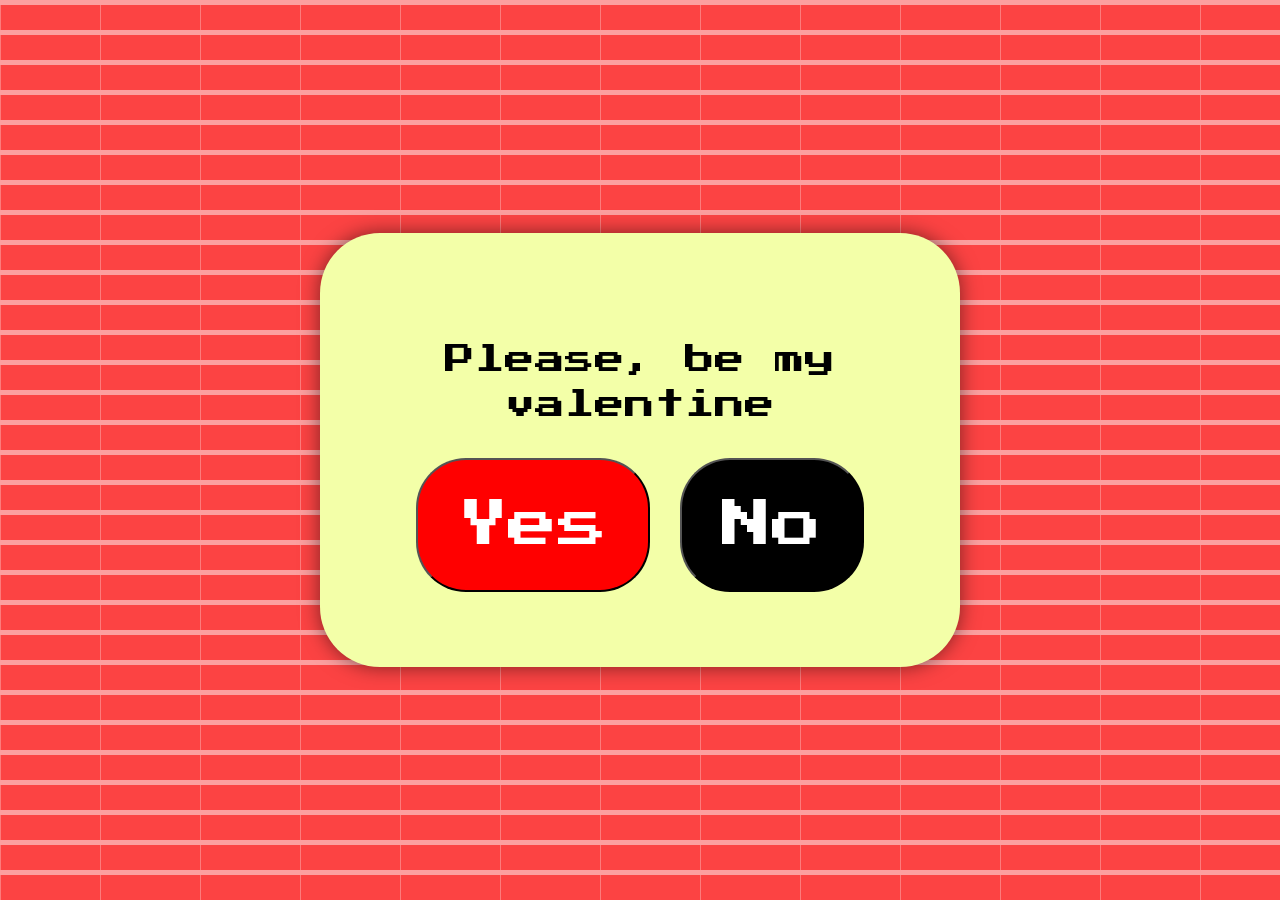
==== index.html @ 2f9f329c "index added Rename main document" ====
<!DOCTYPE html>
<html lang="en">
<head>
    <link rel="stylesheet" href="https://fonts.googleapis.com/css2?family=Press+Start+2P&display=swap">
    <script src="codevalentine.js"></script>
    <meta charset="UTF-8">
    <meta name="viewport" content="width=device-width, initial-scale=1.0">
    <title>With lob 4 u</title>
    <style>
        body {
            font-family: 'Press Start 2P', sans-serif;
            margin: 0;
            padding: 0;
            background-color: rgba(252, 21, 21, 0.799);
            overflow: hidden; /* Para que no haya scrollbars */
            position: relative;
        }
        .pattern {
            position: fixed;
            width: 100%;
            height: 100%;
            background-image:
                linear-gradient(to right, rgba(255, 255, 255, 0.3) 1px, transparent 1px),
                linear-gradient(to bottom, rgba(255, 255, 255, 0.3) 1px, transparent 1px),
                url('https://static.vecteezy.com/system/resources/previews/015/309/631/non_2x/heart-icon-on-transparent-background-free-png.png');
            background-size: 100px, 1000px, 100px, 0px;
            background-blend-mode: normal, normal, overlay;
        }
        .lines {
            position: fixed;
            width: 100%;
            height: 100%;
            background-image:                
                linear-gradient(to bottom, rgb(252, 159, 159) 5px, transparent 0px);
            background-size: 30px 30px;
        }
        .questions {
            position: fixed;
            top: 50%;
            left: 50%;
            transform: translate(-50%, -50%);
            z-index: 999;
            background-color: rgb(243, 255, 168);
            padding: 20px;
            border-radius: 60px;
            box-shadow: 0px 0px 20px rgba(0, 0, 0, 0.5);
            font-size: 30px;
            line-height: 1.5;
            padding: 75px;
            text-align: center;           
        }
        .yes{
            font-family: 'Press Start 2P', sans-serif;
            background-color: red;
            color: white;
            font-size: 50px;
            size: 200px 200px;
            z-index: 1001;
        }
        .no{
            font-family: 'Press Start 2P', sans-serif;
            background-color: black;
            color: white;
            font-size: 50px;
            size: 200px 200px;
            z-index: 1000;
        }
        .cow{
            font-size: 50px;
            z-index: 900;            
            position: relative;         
            height: 100vh;               
        }        

        .hearts{
            z-index: 1003;
            position: relative;
            width: 100vh;
            height: 100vh;
        }

        .heart{
            z-index: 1003;
            position: absolute;            
        }

        #cowImage{
            z-index: 1003;            
            position: absolute;
            max-width: 150px;
            top: 50%;
            left: 50%;          
            transform: translate(-50%, -50%);  
        }
        button{
            border-radius: 50px;
            padding: 40px;
        }
    </style>
</head>
<body>    
    
    <div class="pattern"></div>
    <div class="lines"></div>
    <div class="gudix"></div>      
    <div class="questions"> <p id="textValentine">Please, be my valentine</p>
        <button class="yes" onclick="yesOption()">Yes</button>
        <button class="no" onclick="noOption()">No</button>
    </div>
        
      
    <div class="cow">
        <img onclick="cowTouch()" id="cowImage" src="assets/cow-left.png">
        <div class="hearts">
            <audio id="popLoveSoundTag" ></audio>
            <audio id="popSoundTag" src="ruta/al/archivo-de-audio.mp3"></audio>
             
        </div>
        
    </div>    
    

    <div>
        <script> 
            //alert("Hola, no seas tan traviesa mientras tomas este viaje :)")           
            //alert("Haz caso omiso al aviso anterior, bromea, juega, picale, muevele, divertete, sé feliz y lo más importante sé quien eres <3")
        </script>
    </div>        
</body>
</html>
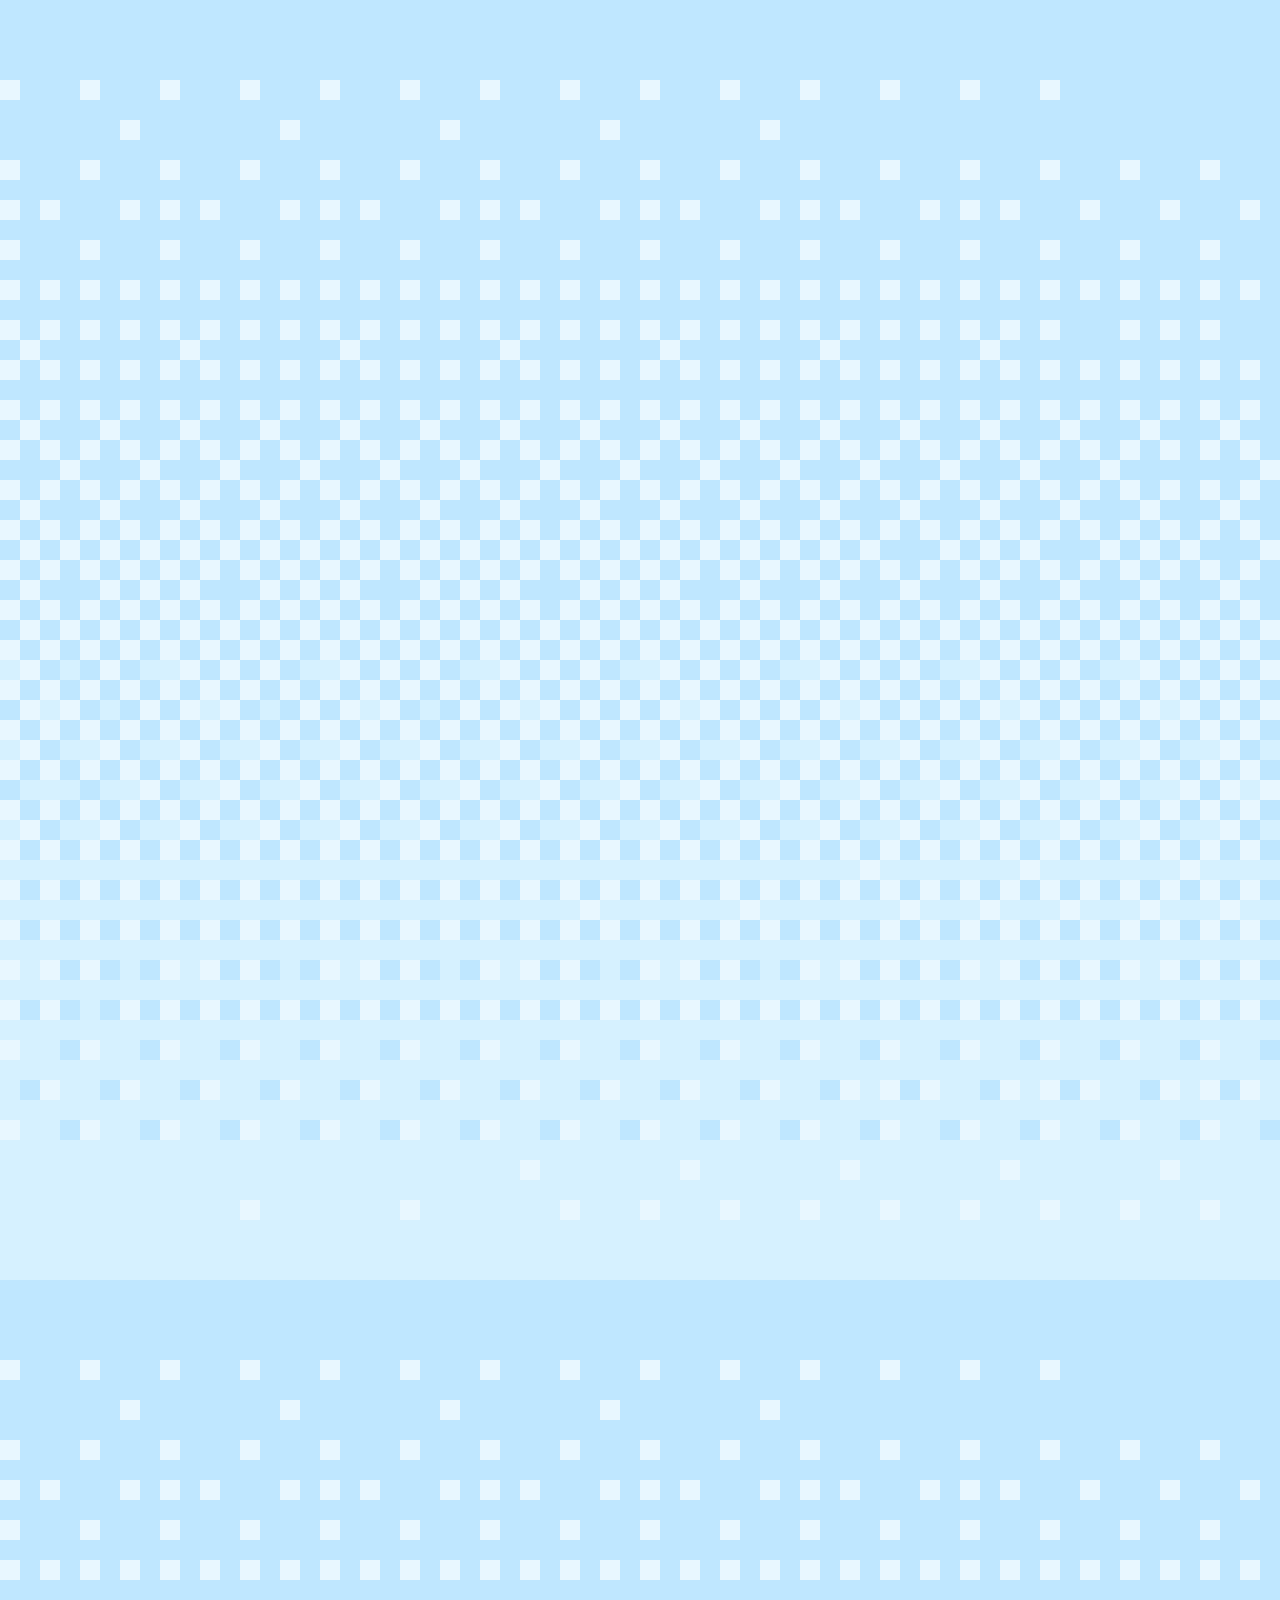
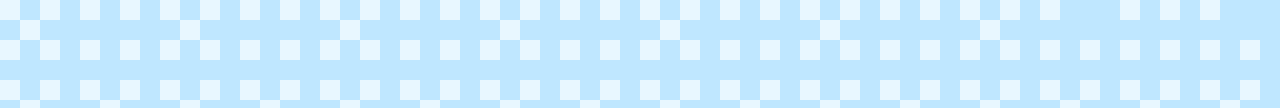
==== commit a47e2aa8: "Update and rename Letter_with_love.html to index.html" ====
--- a/index.html
+++ b/index.html
@@ -1,130 +1,16 @@
-<!DOCTYPE html>
-<html lang="en">
-<head>
-    <link rel="stylesheet" href="https://fonts.googleapis.com/css2?family=Press+Start+2P&display=swap">
-    <script src="codevalentine.js"></script>
-    <meta charset="UTF-8">
-    <meta name="viewport" content="width=device-width, initial-scale=1.0">
-    <title>With lob 4 u</title>
-    <style>
-        body {
-            font-family: 'Press Start 2P', sans-serif;
-            margin: 0;
-            padding: 0;
-            background-color: rgba(252, 21, 21, 0.799);
-            overflow: hidden; /* Para que no haya scrollbars */
-            position: relative;
-        }
-        .pattern {
-            position: fixed;
-            width: 100%;
-            height: 100%;
-            background-image:
-                linear-gradient(to right, rgba(255, 255, 255, 0.3) 1px, transparent 1px),
-                linear-gradient(to bottom, rgba(255, 255, 255, 0.3) 1px, transparent 1px),
-                url('https://static.vecteezy.com/system/resources/previews/015/309/631/non_2x/heart-icon-on-transparent-background-free-png.png');
-            background-size: 100px, 1000px, 100px, 0px;
-            background-blend-mode: normal, normal, overlay;
-        }
-        .lines {
-            position: fixed;
-            width: 100%;
-            height: 100%;
-            background-image:                
-                linear-gradient(to bottom, rgb(252, 159, 159) 5px, transparent 0px);
-            background-size: 30px 30px;
-        }
-        .questions {
-            position: fixed;
-            top: 50%;
-            left: 50%;
-            transform: translate(-50%, -50%);
-            z-index: 999;
-            background-color: rgb(243, 255, 168);
-            padding: 20px;
-            border-radius: 60px;
-            box-shadow: 0px 0px 20px rgba(0, 0, 0, 0.5);
-            font-size: 30px;
-            line-height: 1.5;
-            padding: 75px;
-            text-align: center;           
-        }
-        .yes{
-            font-family: 'Press Start 2P', sans-serif;
-            background-color: red;
-            color: white;
-            font-size: 50px;
-            size: 200px 200px;
-            z-index: 1001;
-        }
-        .no{
-            font-family: 'Press Start 2P', sans-serif;
-            background-color: black;
-            color: white;
-            font-size: 50px;
-            size: 200px 200px;
-            z-index: 1000;
-        }
-        .cow{
-            font-size: 50px;
-            z-index: 900;            
-            position: relative;         
-            height: 100vh;               
-        }        
-
-        .hearts{
-            z-index: 1003;
-            position: relative;
-            width: 100vh;
-            height: 100vh;
-        }
-
-        .heart{
-            z-index: 1003;
-            position: absolute;            
-        }
-
-        #cowImage{
-            z-index: 1003;            
-            position: absolute;
-            max-width: 150px;
-            top: 50%;
-            left: 50%;          
-            transform: translate(-50%, -50%);  
-        }
-        button{
-            border-radius: 50px;
-            padding: 40px;
-        }
-    </style>
-</head>
-<body>    
-    
-    <div class="pattern"></div>
-    <div class="lines"></div>
-    <div class="gudix"></div>      
-    <div class="questions"> <p id="textValentine">Please, be my valentine</p>
-        <button class="yes" onclick="yesOption()">Yes</button>
-        <button class="no" onclick="noOption()">No</button>
-    </div>
-        
-      
-    <div class="cow">
-        <img onclick="cowTouch()" id="cowImage" src="assets/cow-left.png">
-        <div class="hearts">
-            <audio id="popLoveSoundTag" ></audio>
-            <audio id="popSoundTag" src="ruta/al/archivo-de-audio.mp3"></audio>
-             
-        </div>
-        
-    </div>    
-    
-
-    <div>
-        <script> 
-            //alert("Hola, no seas tan traviesa mientras tomas este viaje :)")           
-            //alert("Haz caso omiso al aviso anterior, bromea, juega, picale, muevele, divertete, sé feliz y lo más importante sé quien eres <3")
-        </script>
-    </div>        
-</body>
-</html>+<!DOCTYPE html>
+<head>
+    <meta charset="UTF-8">
+    <link rel="stylesheet" href="https://fonts.googleapis.com/css2?family=Press+Start+2P&display=swap">
+    <link rel="stylesheet" href="letter_styles.css">        
+</head>
+<body background="assets/Background.png">    
+    <div id="letterStack"></div>   
+    <div id="clouds"></div>            
+    <div id="wind"></div>
+    <img src="assets/monoManon1.png" id="monoManon"></div>
+    <div id="letter"></div>
+    
+    
+    <script src="letter_interactions.js"></script>
+</body>
--- a/letter_styles.css
+++ b/letter_styles.css
@@ -0,0 +1,142 @@
+body{
+    overflow: hidden;
+}
+
+span{
+    font-family: 'Press Start 2P', sans-serif;
+    position: absolute;
+    font-size: 50px;
+    display: block !important;
+}
+
+#letterStack{
+    position: absolute;
+}
+
+.invitationHoja{
+    align-items: center;
+    justify-content: center;
+    padding-inline:25%;
+    padding-top: 15%;
+    line-height: 1.2;
+    position: absolute;
+}
+
+#letter{
+    width: 100%;
+    height: 100%;
+    left: 50%;
+    top: -1800px; /*Esto se coloca en 1500, es el ideal*/
+    position: absolute;
+    background-image: url(assets/Letter.png);
+    background-size: contain;
+    background-repeat: no-repeat;
+    background-position: center;
+    justify-content: center;
+    align-items: center;
+    transform: translateX(-50%) scale(0.4); 
+}
+
+#letter-heart{
+    transform-origin: center;
+    left: 50%;
+    top: 50%;
+    position: absolute;
+    transform: translate(-50%, -50%) scale(0.4);
+}
+
+#hoja{    
+    position: absolute;
+    background-image: url('assets/HojaB.png');
+    background-size: contain;
+    background-repeat: no-repeat;
+    background-position: center;
+    transform: translate(-50%, -50%) scale(0.5);
+}
+
+#wind{
+    height: 100%;
+    width: 100%;
+    position: absolute;
+    
+}
+
+#monoManon{
+    opacity: 0;
+    position: absolute;
+}
+
+.monoManon{
+    opacity: 1;
+    animation: monoManonFirstEntry 4s linear forwards;
+    transform-origin: center center;
+    position: absolute;    
+}
+
+.winds{
+    position: absolute;
+    animation: windParticle 4s ease-out forwards;
+}
+
+.letterHoja{
+    position:absolute;
+    z-index: 100;
+    transition: transform 4s ease-in-out
+}
+
+.dialog{
+    position: absolute;
+    color: #5dbd28;
+    -webkit-text-stroke: 3px black;
+    z-index: 102;
+    line-height: 1.2;    
+}
+
+@keyframes swing {
+    0% { transform: translateX(-50%) scale(0.4) rotate(-20deg); }   /* Girar a la izquierda */
+    25% { transform: translateX(-50%) scale(0.4) rotate(20deg); }    /* Girar a la derecha */
+    50% { transform: translateX(-50%) scale(0.4) rotate(-20deg);}   /* Girar a la izquierda */
+    75% { transform: translateX(-50%) scale(0.4) rotate(20deg);}    /* Girar a la derecha */
+    100% { transform: translateX(-50%) scale(0.4) rotate(-20deg);}   /* Regresa al centro */
+}
+
+@keyframes shake {
+    0% { transform: scale(1) rotate(-5deg); }   /* Girar a la izquierda */
+    25% { transform: scale(1.5) rotate(5deg); }    /* Girar a la derecha */
+    50% { transform: scale(2) rotate(-5deg); }   /* Girar a la izquierda */
+    75% { transform: scale(2.5) rotate(5deg); }    /* Girar a la derecha */
+    100% { transform: scale(3) rotate(0deg);
+    opacity: 0; }   /* Regresa al centro */
+}
+
+@keyframes windParticle {
+    0% { transform: scale(0.4) translateX(10%) translateY(3%) }    
+    20% { transform: scale(0.4) translateX(30%) translateY(-3%) }    
+    40% { transform: scale(0.4) translateX(50%) translateY(3%) }    
+    60% { transform: scale(0.4) translateX(70%) translateY(-3%) }    
+    80% { transform: scale(0.4) translateX(90%) translateY(3%) }    
+    100% { transform: scale(0.4) translateX(110%) translateY(-3%); opacity: 0; }    
+}
+
+@keyframes monoManonFirstEntry {
+    0% { transform: translateX(-50%) scale(0.3) rotate(0deg) }      
+    100% { transform: translateX(200%) scale(0.3)rotate(2880deg) }    
+}
+
+@keyframes moveLetters {
+    from {
+        transform: translate(0, 0);
+    }
+    to {
+        transform: translate(var(--dx), var(--dy));
+    }
+}
+
+@keyframes moveHoja {
+    0% { transform: translateX(10%) translateY(-5%) translate(-50%, -50%) scale(0.5)}
+    20% {transform: translateX(-10%) translateY(5%) translate(-50%, -50%) scale(0.5)}
+    40% { transform: translateX(10%) translateY(-5%) translate(-50%, -50%) scale(0.5)}
+    60% { transform: translateX(-10%) translateY(-5%) translate(-50%, -50%) scale(0.5)}
+    80% { transform: translateX(10%) translateY(5%) translate(-50%, -50%) scale(0.5)}
+    100% { transform: translateX(0%)  translateY(0%) translate(-50%, -50%) scale(0.5)}
+}
